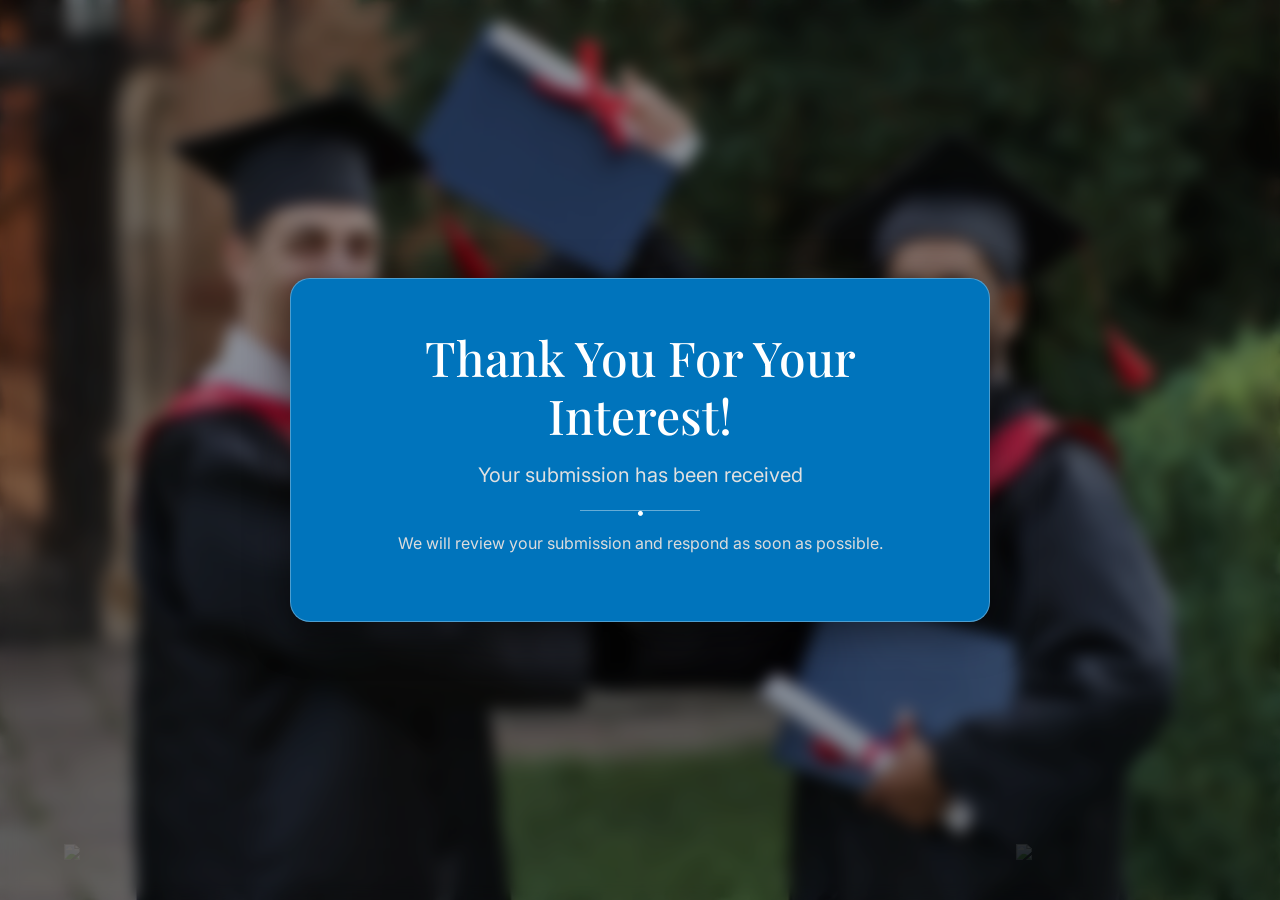
==== thankyou.html @ 259b8809 "first commit" ====
<!DOCTYPE html>
<html lang="en">
<head>
<meta charset="UTF-8">
<meta name="viewport" content="width=device-width, initial-scale=1.0">
<title>Thank You</title>

<link href="https://cdn.jsdelivr.net/npm/bootstrap@5.3.0/dist/css/bootstrap.min.css" rel="stylesheet">

<link href="https://fonts.googleapis.com/css2?family=Playfair+Display:wght@600&family=Inter:wght@300;400;500&display=swap" rel="stylesheet">

<style>

body {
    margin: 0;
    font-family: 'Inter', sans-serif;
}

/* Background Image */
.thankyou-section {
    min-height: 100vh;
    background: url('./assets/img/universty.webp') center/cover no-repeat;
    display: flex;
    align-items: center;
    justify-content: center;
    position: relative;
    overflow: hidden;
}

/* 🔥 Blur + Dark Overlay */
.thankyou-section::before {
    content: "";
    position: absolute;
    inset: 0;

    background: rgba(0, 0, 0, 0.4); /* dark overlay */

    backdrop-filter: blur(8px);
    -webkit-backdrop-filter: blur(8px);

    z-index: 1;
}

/* 🔥 Highlight Glass Card */
.glass-card {
    position: relative;
    z-index: 2;
    max-width: 700px;
    padding: 50px 40px;
    text-align: center;

    background: #0074bc;
    border-radius: 20px;

    backdrop-filter: blur(20px);
    -webkit-backdrop-filter: blur(20px);

    border: 1px solid rgba(255, 255, 255, 0.3);

    box-shadow: 0 10px 40px rgba(0, 0, 0, 0.5);
}

/* Glass Card */


/* Text */
.thankyou-title {
    font-family: 'Playfair Display', serif;
    font-size: 48px;
    color: #fff;
    margin-bottom: 15px;
}

.thankyou-subtitle {
    font-size: 20px;
    color: #e0e0e0;
}

.thankyou-text {
    font-size: 16px;
    color: #dcdcdc;
    margin-top: 15px;
}

/* Divider */
.divider {
    width: 120px;
    height: 1px;
    background: rgba(255,255,255,0.4);
    margin: 20px auto;
    position: relative;
}

.divider::after {
    content: "•";
    position: absolute;
    top: -10px;
    left: 50%;
    transform: translateX(-50%);
    color: #fff;
}

/* Side Images */
.side-img {
    position: absolute;
    bottom: 40px;
    width: 200px;
    opacity: 0.12;
    z-index: 1;
}

.left-img {
    left: 5%;
}

.right-img {
    right: 5%;
}

/* Responsive */
@media(max-width:768px){
    .thankyou-title {
        font-size: 32px;
    }

    .glass-card {
        padding: 30px 20px;
    }

    .side-img {
        width: 120px;
    }
}

@media(max-width:576px){
    .side-img {
        display: none;
    }
}

</style>
</head>

<body>

<section class="thankyou-section">

    <!-- Side Images -->
    <img src="left.png" class="side-img left-img">
    <img src="right.png" class="side-img right-img">

    <!-- Glass Card -->
    <div class="glass-card">
        <h1 class="thankyou-title">Thank You For Your Interest!</h1>

        <p class="thankyou-subtitle">
            Your submission has been received
        </p>

        <div class="divider"></div>

        <p class="thankyou-text">
            We will review your submission and respond as soon as possible.
           
        </p>
    </div>

</section>

</body>
</html>
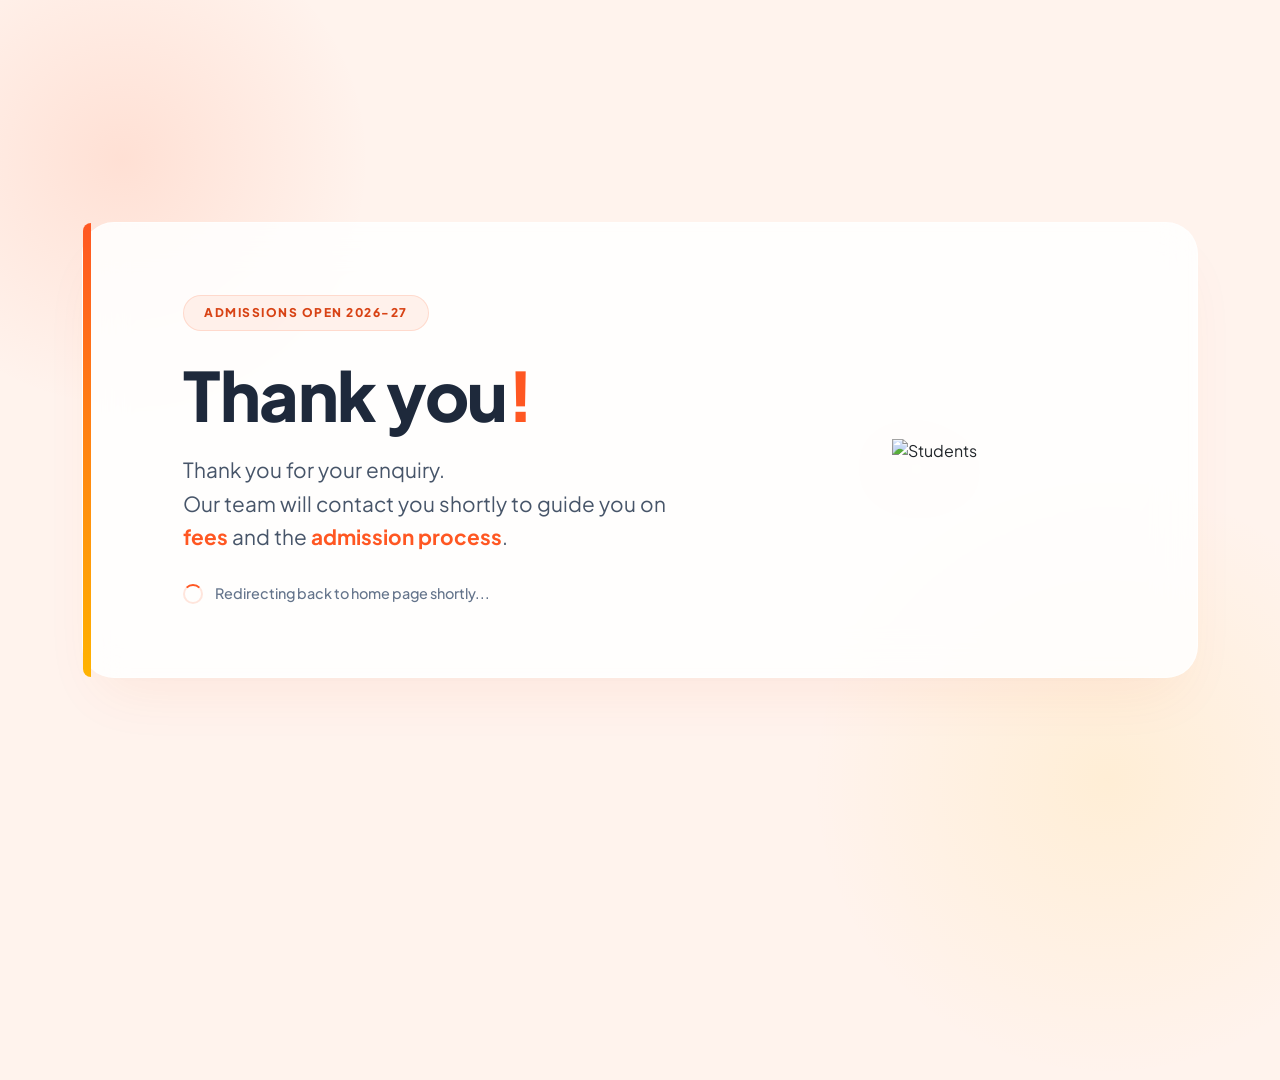
==== commit 79ff4a5e: "hii" ====
--- a/thankyou.html
+++ b/thankyou.html
@@ -1,171 +1,312 @@
-<!DOCTYPE html>
-<html lang="en">
+
+<!doctype html>
+<html class="no-js" lang="en">
+
 <head>
-<meta charset="UTF-8">
-<meta name="viewport" content="width=device-width, initial-scale=1.0">
-<title>Thank You</title>
-
-<link href="https://cdn.jsdelivr.net/npm/bootstrap@5.3.0/dist/css/bootstrap.min.css" rel="stylesheet">
-
-<link href="https://fonts.googleapis.com/css2?family=Playfair+Display:wght@600&family=Inter:wght@300;400;500&display=swap" rel="stylesheet">
-
-<style>
-
-body {
-    margin: 0;
-    font-family: 'Inter', sans-serif;
-}
-
-/* Background Image */
-.thankyou-section {
-    min-height: 100vh;
-    background: url('./assets/img/universty.webp') center/cover no-repeat;
-    display: flex;
-    align-items: center;
-    justify-content: center;
-    position: relative;
-    overflow: hidden;
-}
-
-/* 🔥 Blur + Dark Overlay */
-.thankyou-section::before {
-    content: "";
-    position: absolute;
-    inset: 0;
-
-    background: rgba(0, 0, 0, 0.4); /* dark overlay */
-
-    backdrop-filter: blur(8px);
-    -webkit-backdrop-filter: blur(8px);
-
-    z-index: 1;
-}
-
-/* 🔥 Highlight Glass Card */
-.glass-card {
-    position: relative;
-    z-index: 2;
-    max-width: 700px;
-    padding: 50px 40px;
-    text-align: center;
-
-    background: #0074bc;
-    border-radius: 20px;
-
-    backdrop-filter: blur(20px);
-    -webkit-backdrop-filter: blur(20px);
-
-    border: 1px solid rgba(255, 255, 255, 0.3);
-
-    box-shadow: 0 10px 40px rgba(0, 0, 0, 0.5);
-}
-
-/* Glass Card */
-
-
-/* Text */
-.thankyou-title {
-    font-family: 'Playfair Display', serif;
-    font-size: 48px;
-    color: #fff;
-    margin-bottom: 15px;
-}
-
-.thankyou-subtitle {
-    font-size: 20px;
-    color: #e0e0e0;
-}
-
-.thankyou-text {
-    font-size: 16px;
-    color: #dcdcdc;
-    margin-top: 15px;
-}
-
-/* Divider */
-.divider {
-    width: 120px;
-    height: 1px;
-    background: rgba(255,255,255,0.4);
-    margin: 20px auto;
-    position: relative;
-}
-
-.divider::after {
-    content: "•";
-    position: absolute;
-    top: -10px;
-    left: 50%;
-    transform: translateX(-50%);
-    color: #fff;
-}
-
-/* Side Images */
-.side-img {
-    position: absolute;
-    bottom: 40px;
-    width: 200px;
-    opacity: 0.12;
-    z-index: 1;
-}
-
-.left-img {
-    left: 5%;
-}
-
-.right-img {
-    right: 5%;
-}
-
-/* Responsive */
-@media(max-width:768px){
-    .thankyou-title {
-        font-size: 32px;
+    <meta charset="utf-8">
+    <meta http-equiv="x-ua-compatible" content="ie=edge">
+    <title>Manipal Online University</title>
+    <meta name="robots" content="noindex, follow" />
+    <meta name="description" content="">
+    <meta name="viewport" content="width=device-width, initial-scale=1, shrink-to-fit=no">
+    
+    <!-- Google Fonts & Bootstrap -->
+    <link href="https://fonts.googleapis.com/css2?family=Plus+Jakarta+Sans:wght@400;500;600;700;800&display=swap" rel="stylesheet">
+    <link rel="shortcut icon" href="img/favicon.png" type="image/x-icon" />
+    <link href="https://cdn.jsdelivr.net/npm/bootstrap@5.3.0/dist/css/bootstrap.min.css" rel="stylesheet">
+    <!-- Font Icons / Plugins -->
+    <link rel="stylesheet" href="css/font-icons.css">
+    <link rel="stylesheet" href="css/plugins.css">
+    <!-- Main Stylesheets -->
+    <link rel="stylesheet" href="css/style.css">
+    <link rel="stylesheet" href="css/responsive.css">
+    <link href="css/custom.css" rel="stylesheet" />
+    
+    <!-- AOS Animation Library -->
+    <link href="https://unpkg.com/aos@2.3.1/dist/aos.css" rel="stylesheet">
+
+    <!-- Auto Redirect Script -->
+    <script type="text/javascript"> 
+        setTimeout(function () { window.location.href = '/'; }, 10000);
+    </script>
+    
+    <!-- Google Conversion Tags -->
+    <script async src="https://www.googletagmanager.com/gtag/js?id=AW-429237420"></script>
+    <script>
+      window.dataLayer = window.dataLayer || [];
+      function gtag(){dataLayer.push(arguments);}
+      gtag('js', new Date());
+      gtag('config', 'AW-429237420');
+    </script>
+    <script>
+      gtag('event', 'conversion', {'send_to': 'AW-429237420/YjPFCMib0c8cEKzJ1swB'});
+    </script>
+    
+    <script type="text/javascript">
+    (function(c,l,a,r,i,t,y){
+        c[a]=c[a]||function(){(c[a].q=c[a].q||[]).push(arguments)};
+        t=l.createElement(r);t.async=1;t.src="https://www.clarity.ms/tag/"+i;
+        y=l.getElementsByTagName(r)[0];y.parentNode.insertBefore(t,y);
+    })(window, document, "clarity", "script", "xntred7ddf");
+</script>
+
+    <style>
+        /* Base Reset with New Soft Pastel Orange Canvas */
+        body {
+            margin: 0;
+            min-height: 100vh;
+            display: flex;
+            justify-content: center;
+            align-items: center;
+            background-color: #fff3ed; /* Soft Pastel Orange background */
+            font-family: 'Plus Jakarta Sans', sans-serif;
+            overflow-x: hidden;
+            position: relative;
+        }
+
+        /* Abstract Dynamic Background Blobs/Pattern */
+        .bg-blob-1 {
+            position: absolute;
+            width: 500px;
+            height: 500px;
+            background: radial-gradient(circle, rgba(255, 87, 34, 0.12) 0%, rgba(255, 87, 34, 0) 70%);
+            top: -10%;
+            left: -10%;
+            z-index: 0;
+        }
+        .bg-blob-2 {
+            position: absolute;
+            width: 600px;
+            height: 600px;
+            background: radial-gradient(circle, rgba(255, 193, 7, 0.1) 0%, rgba(255, 193, 7, 0) 70%);
+            bottom: -20%;
+            right: -10%;
+            z-index: 0;
+        }
+
+        .thankyou-section {
+            width: 100%;
+            padding: 40px 15px;
+            position: relative;
+            z-index: 1;
+        }
+
+        /* Premium Minimalist White Glass Card Wrapper */
+        .thankyou-card {
+            background: rgba(255, 255, 255, 0.85);
+            backdrop-filter: blur(20px);
+            -webkit-backdrop-filter: blur(20px);
+            border: 1px solid rgba(255, 255, 255, 0.6);
+            border-radius: 32px;
+            padding: 4.5rem 4rem;
+            position: relative;
+            box-shadow: 0 30px 60px -20px rgba(230, 74, 25, 0.08), 
+                        0 10px 20px -10px rgba(0, 0, 0, 0.02);
+        }
+
+        /* Fluid Pattern Accent Strip Inside Card */
+        .thankyou-card::before {
+            content: "";
+            position: absolute;
+            top: 0;
+            left: 0;
+            width: 8px;
+            height: 100%;
+            background: linear-gradient(to bottom, #ff5722, #ffb300);
+            border-top-left-radius: 32px;
+            border-bottom-left-radius: 32px;
+        }
+
+        /* Premium Orange Tinted Badge Style */
+        .badge-custom {
+            background: rgba(255, 87, 34, 0.08);
+            color: #d84315; /* Vibrant Deep Pastel Orange */
+            font-size: 0.75rem;
+            font-weight: 800;
+            letter-spacing: 1.5px;
+            padding: 8px 20px;
+            border-radius: 50px;
+            display: inline-block;
+            margin-bottom: 24px;
+            border: 1px solid rgba(255, 87, 34, 0.15);
+            text-transform: uppercase;
+        }
+
+        /* Elegant High-Contrast Typography */
+        .thankyou-title {
+            font-size: 4.25rem;
+            font-weight: 800;
+            color: #1e293b;
+            line-height: 1.15;
+            margin-bottom: 20px;
+            letter-spacing: -1.5px;
+        }
+
+        .thankyou-title span {
+            color: #ff5722;
+            display: inline-block;
+            animation: bounce 2s infinite;
+        }
+
+        @keyframes bounce {
+            0%, 100% { transform: translateY(0); }
+            50% { transform: translateY(-5px); }
+        }
+
+        .thankyou-text {
+            font-size: 1.3rem;
+            color: #475569;
+            line-height: 1.6;
+            margin-bottom: 30px;
+        }
+
+        .thankyou-text strong {
+            color: #ff5722;
+            font-weight: 700;
+        }
+
+        /* Clean Minimalist Redirect notice */
+        .redirect-notice {
+            font-size: 0.9rem;
+            color: #64748b;
+            display: flex;
+            align-items: center;
+            gap: 12px;
+            font-weight: 500;
+        }
+
+        .spinner-loader {
+            width: 20px;
+            height: 20px;
+            border: 2.5px solid rgba(255, 87, 34, 0.15);
+            border-radius: 50%;
+            border-top-color: #ff5722;
+            animation: spin 0.8s linear infinite;
+        }
+
+        @keyframes spin {
+            to { transform: rotate(360deg); }
+        }
+
+        /* Premium Student Transparent Image Interaction */
+        .student-hero-img {
+            max-height: 400px;
+            object-fit: contain;
+            filter: drop-shadow(0 20px 35px rgba(255, 87, 34, 0.12));
+            transition: all 0.5s cubic-bezier(0.165, 0.84, 0.44, 1);
+        }
+
+        .thankyou-card:hover .student-hero-img {
+            transform: translateY(-8px) scale(1.02);
+            filter: drop-shadow(0 25px 45px rgba(255, 87, 34, 0.18));
+        }
+
+        /* Responsive UI Framework overrides */
+        @media (max-width: 991.98px) {
+            .thankyou-card {
+                padding: 4rem 2rem;
+                text-align: center;
+            }
+            .thankyou-card::before {
+                width: 100%;
+                height: 8px;
+                border-top-left-radius: 32px;
+                border-top-right-radius: 32px;
+                border-bottom-left-radius: 0;
+            }
+            .thankyou-title {
+                font-size: 3.25rem;
+            }
+            .student-hero-img {
+                margin-top: 3.5rem;
+                max-height: 320px;
+            }
+            .redirect-notice {
+                justify-content: center;
+            }
+        }
+
+        @media (max-width: 576px) {
+            .thankyou-title {
+                font-size: 2.5rem;
+            }
+            .thankyou-text {
+                font-size: 1.1rem;
+            }
+        }
+    </style>
+</head>
+
+<body>
+
+<!-- Decorative Ambient Patterns -->
+<div class="bg-blob-1"></div>
+<div class="bg-blob-2"></div>
+
+<section class="thankyou-section mx-auto">
+    <div class="container">
+        <div class="thankyou-card" data-aos="fade-up" data-aos-duration="800">
+            <div class="row align-items-center">
+                
+                <!-- LEFT TYPOGRAPHY COLUMN -->
+                <div class="col-lg-7 ps-lg-5" data-aos="fade-right" data-aos-delay="200">
+                    <div class="badge-custom">Admissions Open 2026-27</div>
+                    <h1 class="thankyou-title">
+                        Thank you<span>!</span>
+                    </h1>
+                    <p class="thankyou-text">
+                        Thank you for your enquiry.<br>
+                        Our team will contact you shortly to guide you on 
+                        <strong>fees</strong> and the <strong>admission process</strong>.
+                    </p>
+                    
+                    <!-- Progress Loader Component -->
+                    <div class="redirect-notice">
+                        <div class="spinner-loader"></div>
+                        <span>Redirecting back to home page shortly...</span>
+                    </div>
+                </div>
+
+                <!-- RIGHT INTERACTIVE IMAGE COLUMN -->
+                <div class="col-lg-5 text-center" data-aos="fade-left" data-aos-delay="300">
+                    <img src="assets/img/Masters-of-Computer-Applications-.png" alt="Students" class="img-fluid student-hero-img">
+                </div>
+
+            </div>
+        </div>
+    </div>
+</section>
+
+<script>
+window.addEventListener("load", function () {
+
+    if (localStorage.getItem("downloadBrochure") === "yes") {
+
+        setTimeout(function () {
+
+            const link = document.createElement("a");
+            link.href = "assets/img/animation.pdf"; // PDF path
+            link.download = "animation.pdf";
+            document.body.appendChild(link);
+            link.click();
+            document.body.removeChild(link);
+
+            localStorage.removeItem("downloadBrochure");
+
+        }, 2000);
+
     }
 
-    .glass-card {
-        padding: 30px 20px;
-    }
-
-    .side-img {
-        width: 120px;
-    }
-}
-
-@media(max-width:576px){
-    .side-img {
-        display: none;
-    }
-}
-
-</style>
-</head>
-
-<body>
-
-<section class="thankyou-section">
-
-    <!-- Side Images -->
-    <img src="left.png" class="side-img left-img">
-    <img src="right.png" class="side-img right-img">
-
-    <!-- Glass Card -->
-    <div class="glass-card">
-        <h1 class="thankyou-title">Thank You For Your Interest!</h1>
-
-        <p class="thankyou-subtitle">
-            Your submission has been received
-        </p>
-
-        <div class="divider"></div>
-
-        <p class="thankyou-text">
-            We will review your submission and respond as soon as possible.
-           
-        </p>
-    </div>
-
-</section>
+});
+</script>
+
+<!-- AOS Script System Initializer -->
+<script src="https://unpkg.com/aos@2.3.1/dist/aos.js"></script>
+<script>
+    AOS.init({
+        once: true
+    });
+</script>
 
 </body>
-</html>
+</html>
